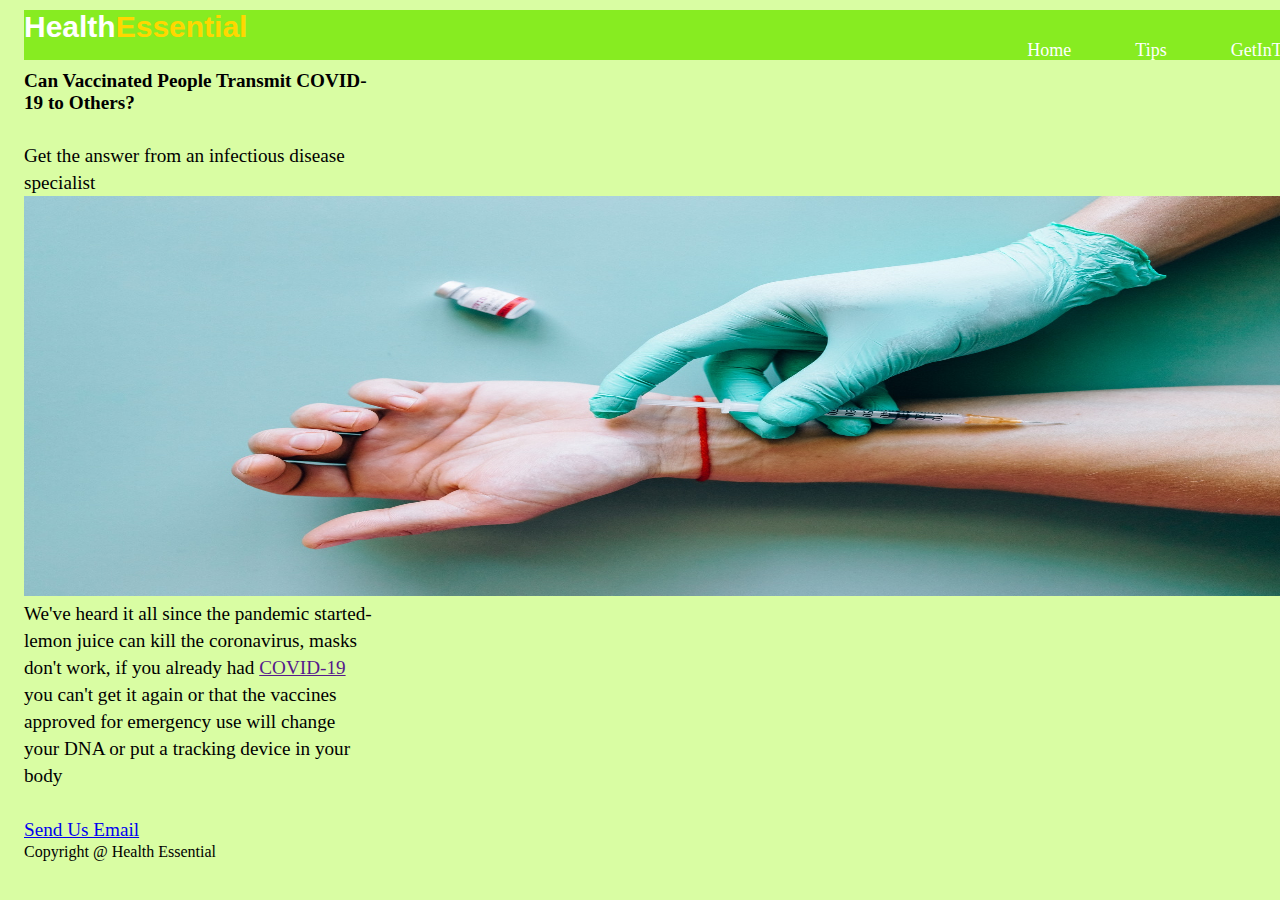
==== index.html @ 0f63fda2 "Add files via upload" ====
<!DOCTYPE html>
<html lang="en">
<head>
    <meta charset="UTF-8">
    <meta http-equiv="X-UA-Compatible" content="IE=edge">
    <meta name="viewport" content="width=device-width, initial-scale=1.0">
    <link rel="stylesheet" href="style.css">
    <title>Assignment #6</title>
</head>
<body>
    <div class="main">
        <div class="header"> 
            <h2><span style="color: white;">Health</span><span style="color: gold;">Essential</span></h2>
            <ul class="nav">
                <li><a href="">Home</a></li>
                <li><a href="Tip.html">Tips</a></li>
                <li><a href="">GetInTouch</a></li>
            </ul>
        </div>
        <div class="content">
            <h1>Can Vaccinated People Transmit COVID-19 to Others?</h1><br>
           <p>Get the answer from an infectious disease specialist<br></p> 
           <img src="aa.jpg" srcset="aa.jpg" alt="">
          <p>We've heard it all since the pandemic started-lemon juice can kill the coronavirus, masks don't work, if you already had <a href="">COVID-19</a> you can't get it again or that the vaccines approved for emergency use will
            change your DNA or put a tracking device in your body<br><br>
            <a href="dixonsamuel231@gmail.com">Send Us Email</a>
           </p>

        </div>
        <div footer>
            Copyright @ Health Essential
        </div>
    </div>
</body>
</html>
---- style.css ----
/* Basic Style */
*{
    margin: 0;
    padding: 0;
}
body{
    background-color: rgb(217, 253, 163);
    width: 80px;
}
.main{
    width: 435%;
    margin: auto;
    margin-left: 30%;
    margin-right: 20%;
}
/* header Style */
.header{
    float: center;
   margin-top: 10px;
   margin-left: auto;
   width: 380%;
   height: 50px;
   background-color: rgb(135, 236, 33);
}

.header > h2 {
    justify-content: space-between;
    word-spacing: 10px;
    display: inline;
    margin-bottom: 2em;
    font-size: 30px;
    margin-top: 20%;
    font-family: Arial, Helvetica, sans-serif;
}

.nav{
    width: auto;
    padding: 35;
    float: right;
    list-style-type: none;
}

ul > li {
    display: inline-block;
    word-spacing: 10px;
    font-size: 18px;
    padding: 30px;
    margin-bottom: 20px;
}

li > a {
    text-decoration: none;
    color: #fff;
}

/* Content Style */
h1 {
font-size: 1.2em;
margin: 10px 0;
}
img {
    width: 380%;
    height: 400px;
}
.content > p {
    font-size: 1.2em;
    line-height: 27px;
    display: inline;
    width: 400px;
}
/* Footer style */
.footer{
    background-color:rgb(135, 236, 33);
    margin-top: 30px;
    padding: 35px;
    color: #fff;
    font-size: 1.2em;

} 
}
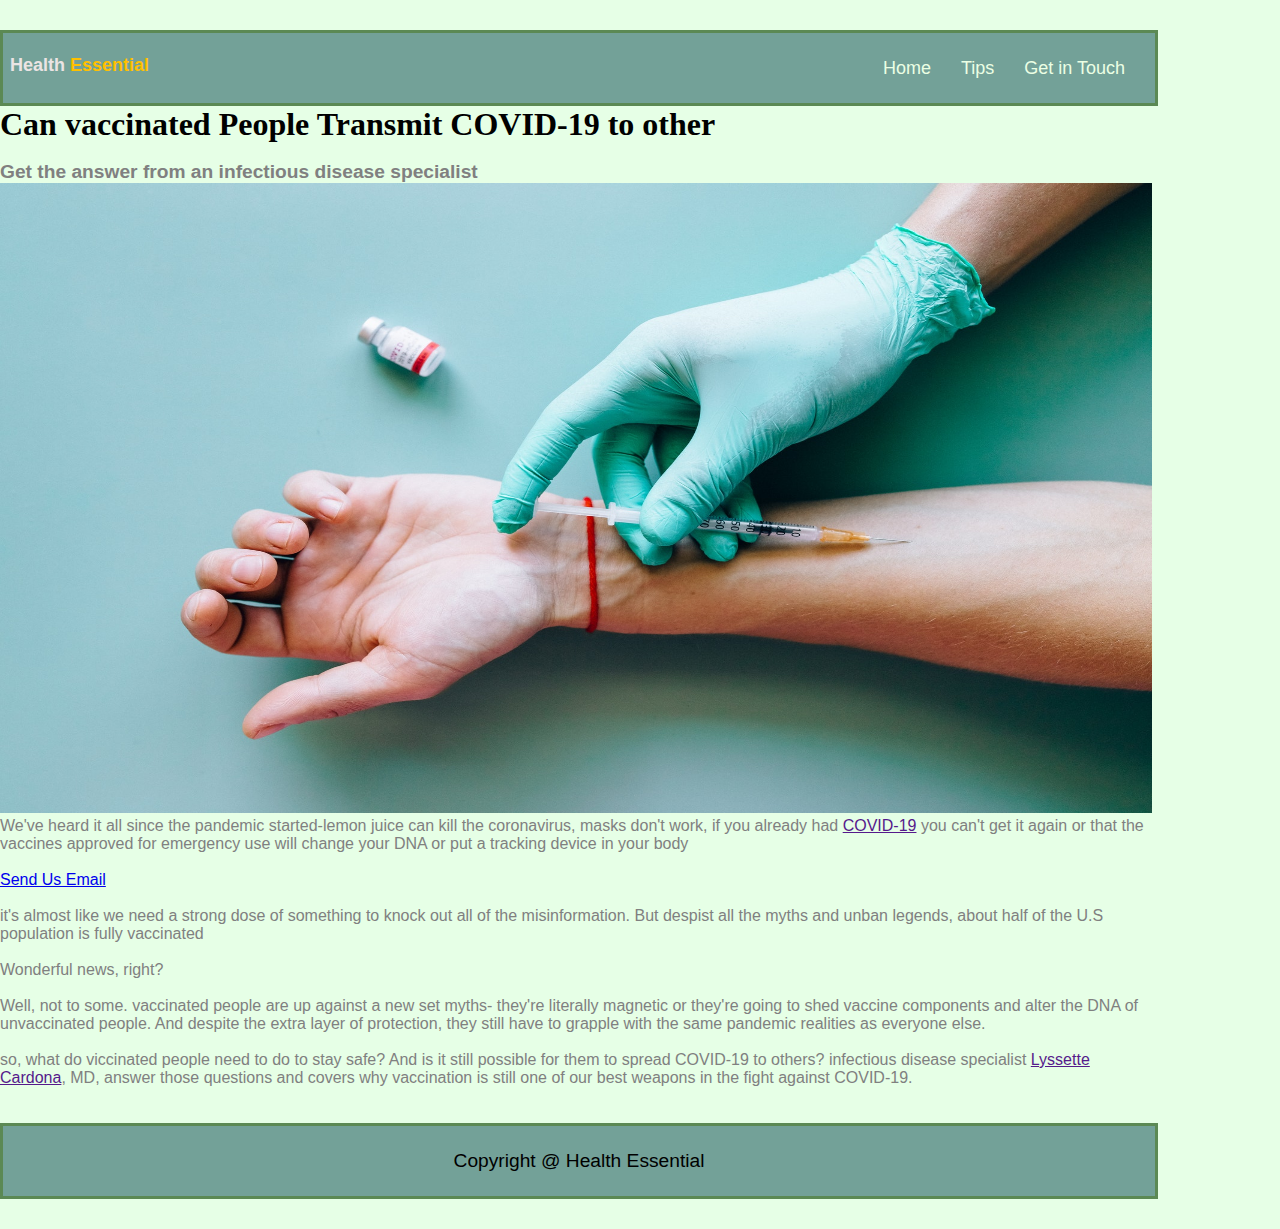
==== commit c14b67a2: "Add files via upload" ====
--- a/index.html
+++ b/index.html
@@ -4,32 +4,39 @@
     <meta charset="UTF-8">
     <meta http-equiv="X-UA-Compatible" content="IE=edge">
     <meta name="viewport" content="width=device-width, initial-scale=1.0">
+    <title><Assignment#6</title>
     <link rel="stylesheet" href="style.css">
-    <title>Assignment #6</title>
 </head>
 <body>
     <div class="main">
-        <div class="header"> 
-            <h2><span style="color: white;">Health</span><span style="color: gold;">Essential</span></h2>
-            <ul class="nav">
-                <li><a href="">Home</a></li>
-                <li><a href="Tip.html">Tips</a></li>
-                <li><a href="">GetInTouch</a></li>
-            </ul>
-        </div>
-        <div class="content">
-            <h1>Can Vaccinated People Transmit COVID-19 to Others?</h1><br>
-           <p>Get the answer from an infectious disease specialist<br></p> 
-           <img src="aa.jpg" srcset="aa.jpg" alt="">
+       <div class="header">
+           <div class="header">
+               <h1>Health <span>Essential</span></h1>
+               <nav>
+                  <ul class="">
+                    <li><a href="Get in Touch.html">Get in Touch</a></li>
+                    <li><a href="Tips.html">Tips</a></li>
+                    <li><a href="index.html">Home</a></li>
+                  </ul>
+               </nav>
+           </div>   
+       </div>
+       <div class="content">
+           <h1>Can vaccinated People Transmit COVID-19 to other</h1><br>
+           <h2>Get the answer from an infectious disease specialist</h2>
+           <img src="aa.jpg" alt="Injection">
           <p>We've heard it all since the pandemic started-lemon juice can kill the coronavirus, masks don't work, if you already had <a href="">COVID-19</a> you can't get it again or that the vaccines approved for emergency use will
             change your DNA or put a tracking device in your body<br><br>
-            <a href="dixonsamuel231@gmail.com">Send Us Email</a>
-           </p>
-
-        </div>
-        <div footer>
-            Copyright @ Health Essential
-        </div>
+            <a href="mailto:dixonsamuel231@gmail.com">Send Us Email</a><br><br>
+            it's almost like we need a strong dose of something to knock out all of the misinformation. But despist all the myths and unban legends, about half of the U.S population is fully vaccinated<br><br>
+            Wonderful news, right?<br><br>
+            Well, not to some. vaccinated people are up against a new set myths- they're literally magnetic or they're going to shed vaccine components and alter the DNA of unvaccinated people. And despite the extra layer of protection, they still have to grapple with the same pandemic realities as everyone else.<br><br>
+            so, what do viccinated people need to do to stay safe? And is it still possible for them to spread COVID-19 to others? infectious disease specialist <a href="">Lyssette Cardona</a>, MD, answer those questions and covers why vaccination is still one of our best weapons in the fight against COVID-19. 
+          </p><br><br>
+       </div>
+       <div class="footer">
+         Copyright @ Health Essential
+       </div>  
     </div>
 </body>
 </html>--- a/style.css
+++ b/style.css
@@ -1,80 +1,166 @@
 /* Basic Style */
-*{
-    margin: 0;
-    padding: 0;
+* {
+    margin: 0px;
+    padding: 0px;
 }
-body{
-    background-color: rgb(217, 253, 163);
-    width: 80px;
+ body {
+     background-color: rgb(230,255,230);
+ }
+
+ .main {
+     width: 90%;
+     height: auto;
+ }
+
+ /* Header Style */
+ .header {
+     width: 100%;
+     height: auto;
+ }
+.header > h1 > span {
+    color: rgb(255,192,1);
 }
-.main{
-    width: 435%;
-    margin: auto;
-    margin-left: 30%;
-    margin-right: 20%;
-}
-/* header Style */
-.header{
-    float: center;
-   margin-top: 10px;
-   margin-left: auto;
-   width: 380%;
-   height: 50px;
-   background-color: rgb(135, 236, 33);
+.header > h1 {
+color: rgb(235,228,228);
+position: relative;
+float: left;
+margin-top: 25px;
+margin-left: 10px;
+font-size: large;
+font-family: Arial, Helvetica, sans-serif;
 }
 
-.header > h2 {
-    justify-content: space-between;
-    word-spacing: 10px;
-    display: inline;
-    margin-bottom: 2em;
-    font-size: 30px;
-    margin-top: 20%;
+/* navigation bar overall style */
+nav {
+    width: 100%;
+    background-color: rgb(115,161,152);
+    height: 70px;
+    margin-top: 30px;
+    border: 3px solid rgb(91,137,84);
+    color: rgb(235,228,228));
+}
+
+nav > ul {
+    list-style-type: none;
+}
+
+nav > ul > li {
+    float: right;
+    margin-right: 30px;
+    line-height: 70px;
+}
+
+nav > ul > li > a {
+    text-decoration: none;
+    display: block;
+    font-size: large;
+    color: rgb(235,288,228);
     font-family: Arial, Helvetica, sans-serif;
 }
 
-.nav{
-    width: auto;
-    padding: 35;
-    float: right;
-    list-style-type: none;
+/* Content Overall style */
+.content > h1 {
+    font-family: 'Times New Roman', Times, serif;
 }
 
-ul > li {
-    display: inline-block;
-    word-spacing: 10px;
-    font-size: 18px;
-    padding: 30px;
+.content > h2 {
+    color: grey;
+    font-family: Arial, Helvetica, sans-serif;
+    font-size: 1.2em;
+}
+.content > img {
+    width: 100%;
+    height: 70vh;
+}
+.content > p {
+    font-size: 1em;
+    font-family: Arial, Helvetica, sans-serif;
+    color: grey;
+}
+
+/* footer allover style */
+.footer {
+    width: 100%;
+    background-color: rgb(115,161,152);
+    height: 70px;
+    margin-bottom: 30px;
+    font-size: larger;
+    line-height: 70px;
+    text-align: center;
+    font-family: Arial, Helvetica, sans-serif;
+    border: 3px solid rgb(91,137,84);
+    color: rgb(235,228,228));
+}
+
+/* Table Style */
+.note > Table {
+    border: 1px solid rgb(85,97,87);
+    width: 100%;
+    height: 50vh;
+    font-family: Arial, Helvetica, sans-serif;
+    background-color: rgb(102,153,102);
+}
+
+.rat {
+    text-align: left;
+}
+
+.note {
+    background-color: rgb(185,219,192);
+    margin-top: 20px;
     margin-bottom: 20px;
 }
 
-li > a {
-    text-decoration: none;
-    color: #fff;
+/* Form style */
+.form {
+    background-color: rgb(57, 214, 106);
+    width: 60%;
+    margin-left: 20%;
+    margin-top: 20px;
+    margin-bottom: 20px;
+
 }
 
-/* Content Style */
-h1 {
-font-size: 1.2em;
-margin: 10px 0;
+.form > h2 {
+    margin-left: 20px;
+    padding: 20px;
+    font-family: Arial, Helvetica, sans-serif;
 }
-img {
-    width: 380%;
-    height: 400px;
+
+.form > h3 {
+    margin-left: 20px;
+    font-family: Arial, Helvetica, sans-serif;
 }
-.content > p {
-    font-size: 1.2em;
-    line-height: 27px;
-    display: inline;
-    width: 400px;
+
+.form > form > label {
+    font-size: 20px;
+    margin-left: 20px;
+    font-family: Arial, Helvetica, sans-serif;
 }
-/* Footer style */
-.footer{
-    background-color:rgb(135, 236, 33);
-    margin-top: 30px;
-    padding: 35px;
-    color: #fff;
-    font-size: 1.2em;
 
-} 
+.form > form > input {
+    width: 92%;
+    border-radius: 5px;
+    height: 5vh;
+    border: 1px solid white;
+    margin-left: 20px;
 }
+
+.m > input {
+    width: 92%;
+    border-radius: 5px;
+    height: 10vh;
+    border: 1px solid white;
+    margin-left: 20px;
+}
+
+.m > button {
+    width: 92%;
+    margin-left: 20px;
+    border-radius: 5px;
+    height: 5vh;
+    border: 1px solid rgb(84,130,53);
+    color: white;
+    background-color: rgb(84,130,53);
+    text-align: center;
+}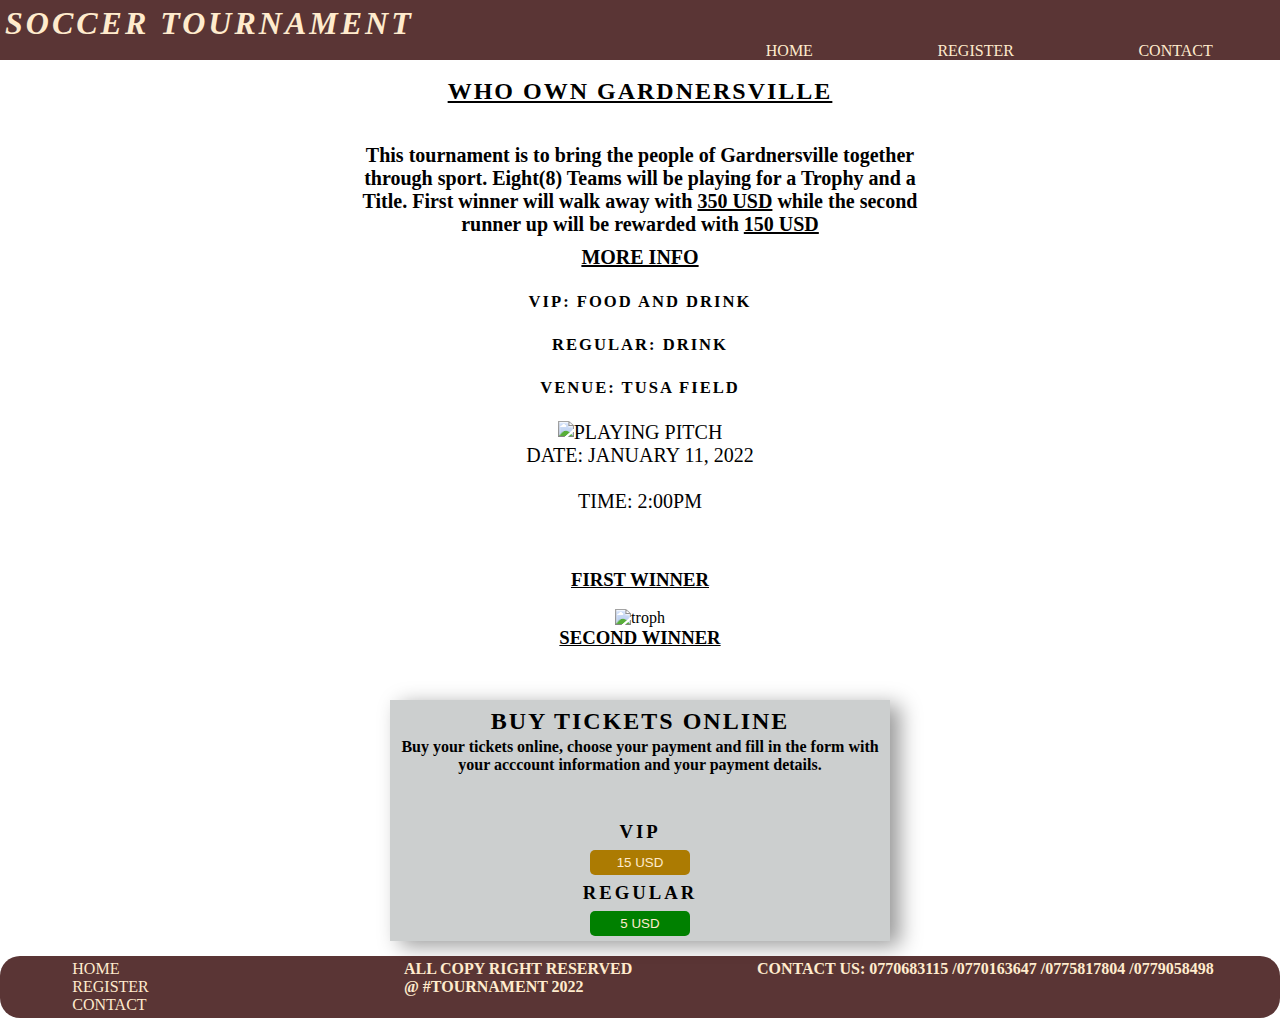
==== commit 61742b79: "Add files via upload" ====
--- a/index.html
+++ b/index.html
@@ -4,39 +4,86 @@
     <meta charset="UTF-8">
     <meta http-equiv="X-UA-Compatible" content="IE=edge">
     <meta name="viewport" content="width=device-width, initial-scale=1.0">
-    <title><Assignment#6</title>
     <link rel="stylesheet" href="style.css">
+    <title>Soccer Tournament</title>
 </head>
 <body>
-    <div class="main">
-       <div class="header">
-           <div class="header">
-               <h1>Health <span>Essential</span></h1>
-               <nav>
-                  <ul class="">
-                    <li><a href="Get in Touch.html">Get in Touch</a></li>
-                    <li><a href="Tips.html">Tips</a></li>
-                    <li><a href="index.html">Home</a></li>
-                  </ul>
-               </nav>
-           </div>   
-       </div>
-       <div class="content">
-           <h1>Can vaccinated People Transmit COVID-19 to other</h1><br>
-           <h2>Get the answer from an infectious disease specialist</h2>
-           <img src="aa.jpg" alt="Injection">
-          <p>We've heard it all since the pandemic started-lemon juice can kill the coronavirus, masks don't work, if you already had <a href="">COVID-19</a> you can't get it again or that the vaccines approved for emergency use will
-            change your DNA or put a tracking device in your body<br><br>
-            <a href="mailto:dixonsamuel231@gmail.com">Send Us Email</a><br><br>
-            it's almost like we need a strong dose of something to knock out all of the misinformation. But despist all the myths and unban legends, about half of the U.S population is fully vaccinated<br><br>
-            Wonderful news, right?<br><br>
-            Well, not to some. vaccinated people are up against a new set myths- they're literally magnetic or they're going to shed vaccine components and alter the DNA of unvaccinated people. And despite the extra layer of protection, they still have to grapple with the same pandemic realities as everyone else.<br><br>
-            so, what do viccinated people need to do to stay safe? And is it still possible for them to spread COVID-19 to others? infectious disease specialist <a href="">Lyssette Cardona</a>, MD, answer those questions and covers why vaccination is still one of our best weapons in the fight against COVID-19. 
-          </p><br><br>
-       </div>
-       <div class="footer">
-         Copyright @ Health Essential
-       </div>  
+   <!--nav bar start-->
+    <div class="wrapper">
+        <header>
+            <nav>
+                <div class="logo"><h1>soccer tournament</h1></div>
+                <ul class="nav-links">
+                    <li><a href="index.html">home</a></li>
+                    <li><a href="register.html">register</a></li>
+                    <li><a href="contact.html">Contact</a></li>
+                </ul>
+            </nav>
+        </header>
     </div>
+    <!--nav bar end-->
+    <center>
+       
+        <div class="main-content">
+            <h2 class="title">Who own Gardnersville</h2><br><br>
+            <p>This tournament is to bring the people of Gardnersville together <br> through sport. Eight(8) Teams will be playing for a Trophy and a <br> Title.
+               First winner will walk away with <u>350 USD</u> while the second <br> runner up will be rewarded with <u>150 USD</u>
+            </p>
+            <div class="boy ">
+                <h4><u>more info</u></h4><br>
+                <h5>vip:  food and drink </h5> <br>
+                   <h5> regular:  drink</h5> <br>
+                   <h5> venue:  tusa field </h5><br> <img src="Media/Images/pitch1.jpeg" alt="Playing Pitch"><br>
+                    date:  january 11, 2022 <br><br>
+                    time:  2:00PM
+                </h5>
+                </div><br><br>
+
+            
+               <div class="prizes">
+                <h3>first winner</h3><br>
+                <img src="Media/Images/first.jpg" alt="troph" height="200px" width="200px"><br>
+                <h3>second winner</h3><br>
+                <img src="Media/Images/second.png" alt="">
+               </div>
+        
+            </div>
+    </center>
+        
+    
+    <!--div with the class, container fo tickets online-->
+    <center>
+        <div class="container">
+            <h2>buy tickets online</h2>
+           <center>
+               <p>Buy your tickets online, choose your payment and fill in the form with your acccount information and your payment details. </p>
+            <div class="buy-tickets">
+                <h3>vip</h3>
+                <a href="payment.html"><button class="btn1">15 usd</button></a>
+                <h3>regular</h3>
+                <a href="payment.html"><button class="btn2">5 usd</button></a>
+            </div>
+           </center>
+        </div>
+    </center>
+</div>
+<div class="footer">
+    <footer>
+        <ul>
+            <li><a href="index.html">home</a></li>
+            <li><a href="register.html">register</a></li>
+            <li><a href="contact.html">contact</a></li>
+        </ul><br><br>
+      
+            <div class="copy">
+                <h4>all copy right reserved <br>
+                    @ #tournament 2022
+                </h4>
+    
+            </div>
+    
+        <h4>contact us: 0770683115 /0770163647 /0775817804 /0779058498</h4>
+    </footer>
+</div>
 </body>
 </html>--- a/style.css
+++ b/style.css
@@ -1,166 +1,206 @@
-/* Basic Style */
-* {
-    margin: 0px;
-    padding: 0px;
-}
- body {
-     background-color: rgb(230,255,230);
- }
+*{
+    margin: 0;
+    padding: 0;
+    box-sizing: border-box;
+}
+/* nav styling*/
+nav{
+    width: 100%;
+    height: 60px;
+    background-color: rgba(49, 2, 2,.8);
+    padding: 5px;
+    margin-top: 0;
+    
+}
+.wrapper h1{
+    text-transform: uppercase;
+    animation: title 6s;
+    color: blanchedalmond;
+    letter-spacing: 3px;
+    font-style: oblique;
+}
+/* @keyframes for title*/
+@keyframes title{
+    from{
+        opacity: 0;
+    }
+    to{
+        opacity: 1;
+        color: blanchedalmond;
+    }
+}
+/* nav-links start*/
+nav li{
+    list-style: none;
+}
+.nav-links{
+    float: right;
+    display: flex;
+    justify-content: space-around;
+    width: 45%;
+}
+.nav-links a{
+    text-decoration: none;
+    text-transform: uppercase;
+    color: blanchedalmond;
+}
+.nav-links a:hover{
+    background-color: blanchedalmond;
+    color: black;
+}
+/* nav-links end*/
+.container{
+      width: 500px;
+      background-color: rgba(0, 13, 14, 0.2);
+      box-shadow: 10px 5px 20px rgba(0,0,0, .4);
+      padding: 5px;
+      margin-top: 15px;
+      margin-bottom: 15px;
+}
+.container h2{
+    text-align: center;
+    text-transform: uppercase;
+    letter-spacing: 2px;
+    padding: 3px;
+}
+.buy-tickets{
+    margin-top: 40px;
+}
+.buy-tickets h3{
+     text-transform: uppercase;
+     padding: 7px;
+     letter-spacing: 3px;
+    
+}
+button{
+    width: 100px;
+    border-radius: 5px;
+    padding: 5px;
+    color: blanchedalmond;
+    text-transform: uppercase;
+    cursor: pointer;
+    border: none;
+    
+}
+.btn1{
+    background-color: rgb(172, 123, 2);
+}
+.btn2{
+    background-color: green;
+}
+.container p{
+    font-weight: bold;
+}
+.form{
+    background-color: white;
+    padding: 30px;
+    width: 500px;
+    box-shadow: 10px 10px 10px 10px rgba(0,0,0, .4);
+    margin-top: 30px;
+}
+.form h2{
+    text-transform: uppercase;
+    text-decoration: underline;
+    color: seagreen;
+    padding: 5px;
+    margin-bottom: 40px;
+    letter-spacing: 2px;
+}
+.form h3{
+    text-transform: uppercase;
+    letter-spacing: 2px;
+    padding: 4px;
+}
+#name{
+    border-radius: 6px;
+    padding: 6px;
+    text-align: center;
+    margin-top: 12px;
+}
+#dob{
+    width: 70px;
+    padding: 5px;
+    margin-top: 12px;
+}
+.gender{
+    margin-top: 6px;
+    margin-bottom: 8px;
+    padding: 3px;
+    text-transform: uppercase;
+    font-weight: bold;
+}
+.payment{
+    margin-top: 6px;
+    margin-bottom: 8px;
+    padding: 3px;
+    text-transform: uppercase;
+    font-weight: bold;
+}
+.submit{
+    width: 100%;
+    background-color: seagreen;
 
- .main {
-     width: 90%;
-     height: auto;
- }
+}
+.width{
+    width: 100%;
+}
+/* main-content styling*/
+.main-content{
+    width: 700px;
+    
+}
+.title{
+    text-transform: uppercase;
+    letter-spacing: 2px;
+    text-decoration: underline;
+    padding: 3px;
+    margin-top: 15px;
+}
+.main-content P{
+    font-weight: bold;
+    font-size: 20px;
 
- /* Header Style */
- .header {
-     width: 100%;
-     height: auto;
- }
-.header > h1 > span {
-    color: rgb(255,192,1);
-}
-.header > h1 {
-color: rgb(235,228,228);
-position: relative;
-float: left;
-margin-top: 25px;
-margin-left: 10px;
-font-size: large;
-font-family: Arial, Helvetica, sans-serif;
-}
+}
+.boy{
+    text-transform: uppercase;
+    padding: 10px;
+    font-size: 20px;
+    image-orientation: initial;
+}
+.prizes{
+    margin-top: 10px;
 
-/* navigation bar overall style */
-nav {
-    width: 100%;
-    background-color: rgb(115,161,152);
-    height: 70px;
-    margin-top: 30px;
-    border: 3px solid rgb(91,137,84);
-    color: rgb(235,228,228));
-}
-
-nav > ul {
-    list-style-type: none;
-}
-
-nav > ul > li {
-    float: right;
-    margin-right: 30px;
-    line-height: 70px;
-}
-
-nav > ul > li > a {
+}
+.footer{
+   width: 100%;
+   background-color: rgba(49, 2, 2,.8);
+   padding: 4px;
+   border-radius: 20px;
+   color: blanchedalmond;
+}
+footer{
+    display: flex;
+    justify-content: space-around;
+}
+.footer a{
     text-decoration: none;
-    display: block;
-    font-size: large;
-    color: rgb(235,288,228);
-    font-family: Arial, Helvetica, sans-serif;
-}
-
-/* Content Overall style */
-.content > h1 {
-    font-family: 'Times New Roman', Times, serif;
-}
-
-.content > h2 {
-    color: grey;
-    font-family: Arial, Helvetica, sans-serif;
-    font-size: 1.2em;
-}
-.content > img {
-    width: 100%;
-    height: 70vh;
-}
-.content > p {
-    font-size: 1em;
-    font-family: Arial, Helvetica, sans-serif;
-    color: grey;
-}
-
-/* footer allover style */
-.footer {
-    width: 100%;
-    background-color: rgb(115,161,152);
-    height: 70px;
-    margin-bottom: 30px;
-    font-size: larger;
-    line-height: 70px;
-    text-align: center;
-    font-family: Arial, Helvetica, sans-serif;
-    border: 3px solid rgb(91,137,84);
-    color: rgb(235,228,228));
-}
-
-/* Table Style */
-.note > Table {
-    border: 1px solid rgb(85,97,87);
-    width: 100%;
-    height: 50vh;
-    font-family: Arial, Helvetica, sans-serif;
-    background-color: rgb(102,153,102);
-}
-
-.rat {
-    text-align: left;
-}
-
-.note {
-    background-color: rgb(185,219,192);
-    margin-top: 20px;
-    margin-bottom: 20px;
-}
-
-/* Form style */
-.form {
-    background-color: rgb(57, 214, 106);
-    width: 60%;
-    margin-left: 20%;
-    margin-top: 20px;
-    margin-bottom: 20px;
-
-}
-
-.form > h2 {
-    margin-left: 20px;
-    padding: 20px;
-    font-family: Arial, Helvetica, sans-serif;
-}
-
-.form > h3 {
-    margin-left: 20px;
-    font-family: Arial, Helvetica, sans-serif;
-}
-
-.form > form > label {
-    font-size: 20px;
-    margin-left: 20px;
-    font-family: Arial, Helvetica, sans-serif;
-}
-
-.form > form > input {
-    width: 92%;
-    border-radius: 5px;
-    height: 5vh;
-    border: 1px solid white;
-    margin-left: 20px;
-}
-
-.m > input {
-    width: 92%;
-    border-radius: 5px;
-    height: 10vh;
-    border: 1px solid white;
-    margin-left: 20px;
-}
-
-.m > button {
-    width: 92%;
-    margin-left: 20px;
-    border-radius: 5px;
-    height: 5vh;
-    border: 1px solid rgb(84,130,53);
-    color: white;
-    background-color: rgb(84,130,53);
-    text-align: center;
-}+    text-transform: uppercase;
+    padding: 6px;
+    color: blanchedalmond;
+}
+.footer ul li{
+    list-style: none;
+}
+.copy{
+    text-transform: uppercase;
+}
+.footer h4{
+    text-transform: uppercase;
+}
+.boy h5{
+    letter-spacing: 2px;
+}
+.prizes h3{
+    text-transform: uppercase;
+    text-decoration: underline;
+}
